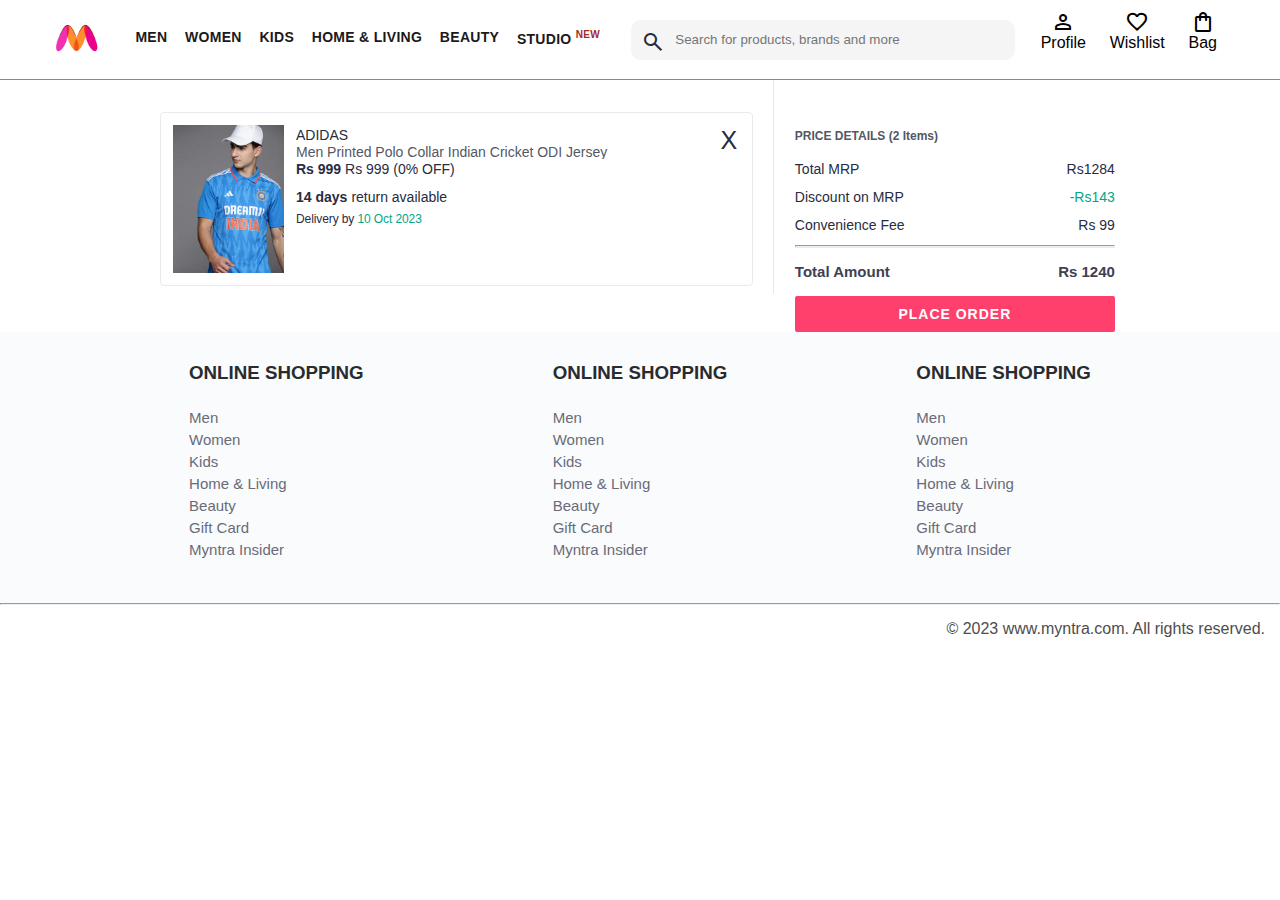
==== bag.html @ 5210b0e2 "some error handled and another page designed" ====
<!DOCTYPE html>
<html lang="en">
  <head>
    <title>Myntra Clone</title>
    <link rel="stylesheet" href="CSS/style.css" />
    <link rel="stylesheet" href="CSS/bag.css" />
    <link
      rel="stylesheet"
      href="https://fonts.googleapis.com/css2?family=Material+Symbols+Outlined:opsz,wght,FILL,GRAD@20..48,100..700,0..1,-50..200"
    />
  </head>
  <body>
    <header>
      <section class="logo">
        <a href="#"
          ><img
            id="myntra_home"
            src="images/myntra_logo.webp"
            alt="Myntra Home"
        /></a>
      </section>
      <nav class="nav_bar">
        <a href="#">Men</a>
        <a href="#">Women</a>
        <a href="#">Kids</a>
        <a href="#">Home & Living</a>
        <a href="#">Beauty</a>
        <a href="#">Studio <sup>New</sup></a>
      </nav>
      <section class="search_bar">
        <span class="material-symbols-outlined search_icon">search</span>
        <input
          class="search_input"
          placeholder="Search for products, brands and more"
        />
      </section>
      <section class="action_bar">
        <section class="action_container">
          <span class="material-symbols-outlined action_icon">person</span>
          <span class="action_name">Profile</span>
        </section>

        <section class="action_container">
          <span class="material-symbols-outlined action_icon">favorite</span>
          <span class="action_name">Wishlist</span>
        </section>

        <a class="action_container">
          <span class="material-symbols-outlined action_icon"
            >shopping_bag</span
          >
          <span class="action_name">Bag</span>
          <span class="bag-item-count">0</span>
        </a>
      </section>
    </header>
    <main>
      <div class="bag-page">
        <div class="bag-items-container">
          <div class="bag-item-container">
            <div class="item-left-part">
              <img class="bag-item-img" src="images/4.jpg" />
            </div>
            <div class="item-right-part">
              <div class="company">ADIDAS</div>
              <div class="item-name">
                Men Printed Polo Collar Indian Cricket ODI Jersey
              </div>
              <div class="price-container">
                <span class="current-price">Rs 999</span>
                <span class="original-price">Rs 999</span>
                <span class="discount-percentage">(0% OFF)</span>
              </div>
              <div class="return-period">
                <span class="return-period-days">14 days</span> return available
              </div>
              <div class="delivery-details">
                Delivery by
                <span class="delivery-details-days">10 Oct 2023</span>
              </div>
            </div>

            <div class="remove-from-cart">X</div>
          </div>
        </div>
        <div class="bag-summary">
          <div class="bag-details-container">
            <div class="price-header">PRICE DETAILS (2 Items)</div>
            <div class="price-item">
              <span class="price-item-tag">Total MRP</span>
              <span class="price-item-value">Rs1284</span>
            </div>
            <div class="price-item">
              <span class="price-item-tag">Discount on MRP</span>
              <span class="price-item-value priceDetail-base-discount"
                >-Rs143</span
              >
            </div>
            <div class="price-item">
              <span class="price-item-tag">Convenience Fee</span>
              <span class="price-item-value">Rs 99</span>
            </div>
            <hr />
            <div class="price-footer">
              <span class="price-item-tag">Total Amount</span>
              <span class="price-item-value">Rs 1240</span>
            </div>
          </div>
          <button class="btn-place-order">
            <div class="css-xjhrni">PLACE ORDER</div>
          </button>
        </div>
      </div>
    </main>
    <footer>
      <div class="footer_container">
        <div class="footer_column">
          <h3>ONLINE SHOPPING</h3>

          <a href="#">Men</a>
          <a href="#">Women</a>
          <a href="#">Kids</a>
          <a href="#">Home & Living</a>
          <a href="#">Beauty</a>
          <a href="#">Gift Card</a>
          <a href="#">Myntra Insider</a>
        </div>

        <div class="footer_column">
          <h3>ONLINE SHOPPING</h3>

          <a href="#">Men</a>
          <a href="#">Women</a>
          <a href="#">Kids</a>
          <a href="#">Home & Living</a>
          <a href="#">Beauty</a>
          <a href="#">Gift Card</a>
          <a href="#">Myntra Insider</a>
        </div>

        <div class="footer_column">
          <h3>ONLINE SHOPPING</h3>

          <a href="#">Men</a>
          <a href="#">Women</a>
          <a href="#">Kids</a>
          <a href="#">Home & Living</a>
          <a href="#">Beauty</a>
          <a href="#">Gift Card</a>
          <a href="#">Myntra Insider</a>
        </div>
      </div>
      <hr />

      <div class="copyright">© 2023 www.myntra.com. All rights reserved.</div>
    </footer>
    <script src="Data/items.js"></script>
    <script src="JS/app.js"></script>
  </body>
</html>
---- CSS/style.css ----
* {
  margin: 0;
  padding: 0;
  box-sizing: border-box;
  font-family: Assistant, -apple-system, BlinkMacSystemFont, Segoe UI, Roboto,
    Helvetica, Arial, sans-serif;
}
header {
  display: flex;
  /* background-color: rgb(209, 165, 209); */
  background-color: white;
  height: 80px;
  justify-content: space-between;
  align-items: center;
  border-bottom: 1px solid rgb(146, 135, 135);
}
#myntra_home {
  height: 36px;
  width: 53px;
}
.logo {
  margin-left: 4%;
}
.action_bar {
  margin-right: 4%;
}
.nav_bar > a > sup {
  color: brown;
  font-size: 10px;
}
.nav_bar > a {
  text-transform: uppercase;
  text-decoration: none;
  color: rgb(27, 25, 25);
  font-weight: bold;
  font-size: 14px;
  letter-spacing: 0.3px;
  padding: 28px 0;
  border-bottom: 3px solid #ffffff;
}
.nav_bar > a:hover {
  border-bottom: 3px solid brown;
}
.nav_bar {
  display: flex;
  min-width: 500px;
  justify-content: space-evenly;
}
.search_bar {
  height: 40px;
  min-width: 200px;
  width: 30%;
  display: flex;
  align-items: center;
}
.search_icon {
  height: 20px;
  padding: 10px;
  box-sizing: content-box;
  background-color: #f5f5f6;
  color: #282c3f;
  font-weight: 300;
  border-radius: 10px 0 0 10px;
}
.search_input {
  color: #696e79;
  background-color: #f5f5f6;
  flex-grow: 1;
  height: 40px;
  border: 0;
  border-radius: 0 10px 10px 0;
}

.search_input:focus {
  outline: none;
}
.action_bar {
  display: flex;
  min-width: 200px;
  justify-content: space-around;
  /* align-content: center; */
}
.action_container {
  display: flex;
  /* justify-content: center; */
  align-items: center;
  flex-direction: column;
  cursor: pointer;
  text-decoration: none;
}

a.action_container:link {
  color: black;
}
.action_icon {
  font-size: 24px;
}

.action_name {
  text-align: center;
}

/* Main section CSS */

/* .banner_container {
  margin: 40px 0;
}
.banner_img {
  width: 100%;
}
.category_heading {
  text-transform: uppercase;
  margin: 50px 0 15px 30px;
  letter-spacing: 0.5em;
  font-size: 1.8em;
  font-weight: 700;
  color: #282c3f;
}

.category_items {
  display: flex;
  flex-wrap: wrap;
  justify-content: space-evenly;
}

.sale_items {
  width: 250px;
} */

/* footer starts here */

.footer_container {
  padding: 30px 0 40px 0;
  background-color: #fafbfc;
  display: flex;
  justify-content: space-evenly;
}
.footer_column {
  display: flex;
  flex-direction: column;
}
.footer_column > a {
  text-decoration: none;
  font-size: 15px;
  padding-bottom: 5px;
  display: block;
  color: #696b79;
}

.footer_column > h3 {
  font-weight: 700px;
  color: #282c2f;
  padding-bottom: 25px;
}
.copyright {
  text-align: end;
  color: #4d4d4e;
  padding: 15px;
}

/* NEW main container styling starts from here */

.items-container {
  width: 80%;
  margin: 40px 10%;
  display: flex;
  flex-wrap: wrap;
  justify-content: space-between;
  align-items: space-evenly;
}

.item-con {
  width: 250px;
  margin-top: 1.5rem;
  /* border: 2px solid red; */
}

.item-con img {
  width: 100%;
}

.rating {
  font-size: 12px;
  font-weight: 700;
}

.company-name {
  margin-top: 15px;
  font-size: 16px;
  font-weight: 700;
  line-height: 1;
  color: #282c3f;
  margin-bottom: 6px;
  overflow: hidden;
  text-overflow: ellipsis;
  white-space: nowrap;
}

.item-name {
  color: #535766;
  font-size: 14px;
  line-height: 1;
  margin-bottom: 0;
  margin-top: 0;
  overflow: hidden;
  text-overflow: ellipsis;
  white-space: nowrap;
  font-weight: 400;
  display: block;
}

.price {
  margin-top: 10px;
  font-size: 14px;
  line-height: 15px;
  color: #282c3f;
  white-space: nowrap;
}

.current-price {
  font-size: 14px;
  font-weight: 700;
  color: #282c3f;
}

.orginal-price {
  text-decoration: line-through;
  color: #7e818c;
  font-weight: 400;
  margin-left: 5px;
  font-size: 12px;
}

.discount {
  color: #ff905a;
  font-weight: 400;
  font-size: 12px;
  margin-left: 5px;
}

.btn-add-bag {
  margin-top: 8px;
  font-size: 18px;
  width: 100%;
  background-color: lightgreen;
  border: none;
  padding: 5px 15px;
  border-radius: 10px;
  cursor: pointer;
}

.bag-item-count {
  background-color: #f16565;
  white-space: nowrap;
  text-align: center;
  line-height: 18px;
  padding: 0 6px;
  height: 18px;
  position: relative;
  border-radius: 50%;
  font-size: 12px;
  color: #fff;
  left: 13px;
  top: -44px;
  font-weight: 700;
  cursor: pointer;
}
---- CSS/bag.css ----
.bag-items-container {
  display: inline-block;
  width: 64%;
  padding-right: 20px;
  border-right: 1px solid #eaeaec;
  padding-top: 32px;
  color: #282c3f;
  font-size: 13px;
  line-height: 1.42857143;
}

.bag-page {
  width: 75%;
  margin-left: 12.5%;
}

.bag-summary {
  vertical-align: top;
  display: inline-block;
  width: 35%;
  padding: 24px 0 0 16px;
  color: #282c3f;
  font-size: 13px;
  line-height: 1.42857143;
}

.bag-details-container {
  margin-bottom: 16px;
}

.price-header {
  font-size: 12px;
  font-weight: 700;
  margin: 24px 0 16px;
  color: #535766;
}

.price-item {
  margin-bottom: 12px;
  line-height: 16px;
  font-size: 14px;
  color: #282c3f;
}

.price-item-value {
  float: right;
}

.priceDetail-base-discount {
  color: #03a685;
}

.price-footer {
  font-weight: 700;
  font-size: 15px;
  padding-top: 16px;
  border-top: 1px solid #eaeaec;
  color: #3e4152;
  line-height: 16px;
}

.btn-place-order {
  width: 100%;
  letter-spacing: 1px;
  font-size: 14px;
  font-weight: 600;
  border-radius: 2px;
  border-width: 0px;
  padding: 10px 16px;
  background-color: rgb(255, 63, 108);
  color: rgb(255, 255, 255);
  cursor: pointer;
}

.bag-item-container {
  margin-bottom: 8px;
  background: #fff;
  font-size: 14px;
  border: 1px solid #eaeaec;
  border-radius: 4px;
  position: relative;
  padding: 12px 12px 0;
}

.item-left-part {
  position: absolute;
  background: rgb(255, 242, 223);
  height: 148px;
  width: 111px;
}

.item-right-part {
  padding-left: 12px;
  position: relative;
  min-height: 148px;
  margin-left: 111px;
  margin-bottom: 12px;
}

.bag-item-img {
  width: 100%;
}

.return-period {
  display: inline-flex;
  font-size: 14px;
  padding-top: 8px;
}

.return-period-days {
  font-weight: 700;
  margin-right: 4px;
}

.delivery-details {
  margin-top: 5px;
  color: #282c3f;
  font-size: 12px;
  letter-spacing: -0.1px;
  margin-bottom: 8px;
  line-height: 15px;
}

.delivery-details-days {
  color: #03a685;
}

.remove-from-cart {
  position: absolute;
  font-size: 25px;
  top: 10px;
  right: 18px;
  width: 14px;
  height: 14px;
  cursor: pointer;
}
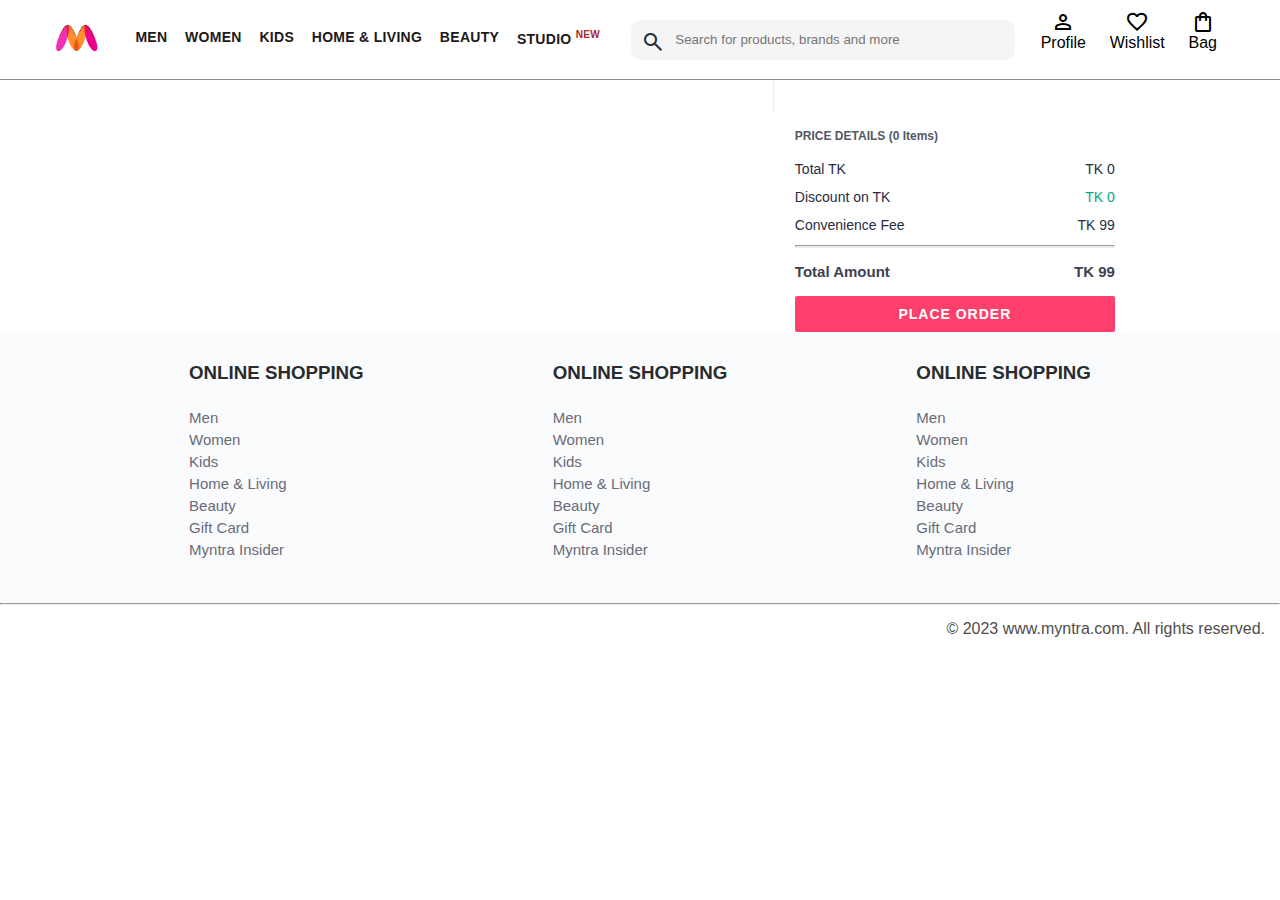
==== commit af6134db: "functionality added and project ended" ====
--- a/bag.html
+++ b/bag.html
@@ -56,60 +56,8 @@
     </header>
     <main>
       <div class="bag-page">
-        <div class="bag-items-container">
-          <div class="bag-item-container">
-            <div class="item-left-part">
-              <img class="bag-item-img" src="images/4.jpg" />
-            </div>
-            <div class="item-right-part">
-              <div class="company">ADIDAS</div>
-              <div class="item-name">
-                Men Printed Polo Collar Indian Cricket ODI Jersey
-              </div>
-              <div class="price-container">
-                <span class="current-price">Rs 999</span>
-                <span class="original-price">Rs 999</span>
-                <span class="discount-percentage">(0% OFF)</span>
-              </div>
-              <div class="return-period">
-                <span class="return-period-days">14 days</span> return available
-              </div>
-              <div class="delivery-details">
-                Delivery by
-                <span class="delivery-details-days">10 Oct 2023</span>
-              </div>
-            </div>
-
-            <div class="remove-from-cart">X</div>
-          </div>
-        </div>
-        <div class="bag-summary">
-          <div class="bag-details-container">
-            <div class="price-header">PRICE DETAILS (2 Items)</div>
-            <div class="price-item">
-              <span class="price-item-tag">Total MRP</span>
-              <span class="price-item-value">Rs1284</span>
-            </div>
-            <div class="price-item">
-              <span class="price-item-tag">Discount on MRP</span>
-              <span class="price-item-value priceDetail-base-discount"
-                >-Rs143</span
-              >
-            </div>
-            <div class="price-item">
-              <span class="price-item-tag">Convenience Fee</span>
-              <span class="price-item-value">Rs 99</span>
-            </div>
-            <hr />
-            <div class="price-footer">
-              <span class="price-item-tag">Total Amount</span>
-              <span class="price-item-value">Rs 1240</span>
-            </div>
-          </div>
-          <button class="btn-place-order">
-            <div class="css-xjhrni">PLACE ORDER</div>
-          </button>
-        </div>
+        <div class="bag-items-container"></div>
+        <div class="bag-summary"></div>
       </div>
     </main>
     <footer>
@@ -156,5 +104,6 @@
     </footer>
     <script src="Data/items.js"></script>
     <script src="JS/app.js"></script>
+    <script src="JS/bag.js"></script>
   </body>
 </html>
--- a/CSS/style.css
+++ b/CSS/style.css
@@ -89,9 +89,17 @@
   text-decoration: none;
 }
 
-a.action_container:link {
+a.action_container:link,
+a.action_container:active,
+a.action_container {
   color: black;
 }
+
+a.action_container:hover {
+  color: #f16565;
+  /* animation: 1.5s ease; */
+}
+
 .action_icon {
   font-size: 24px;
 }
--- a/CSS/bag.css
+++ b/CSS/bag.css
@@ -132,5 +132,8 @@
   right: 18px;
   width: 14px;
   height: 14px;
+}
+
+.remove-from-cart {
   cursor: pointer;
 }
